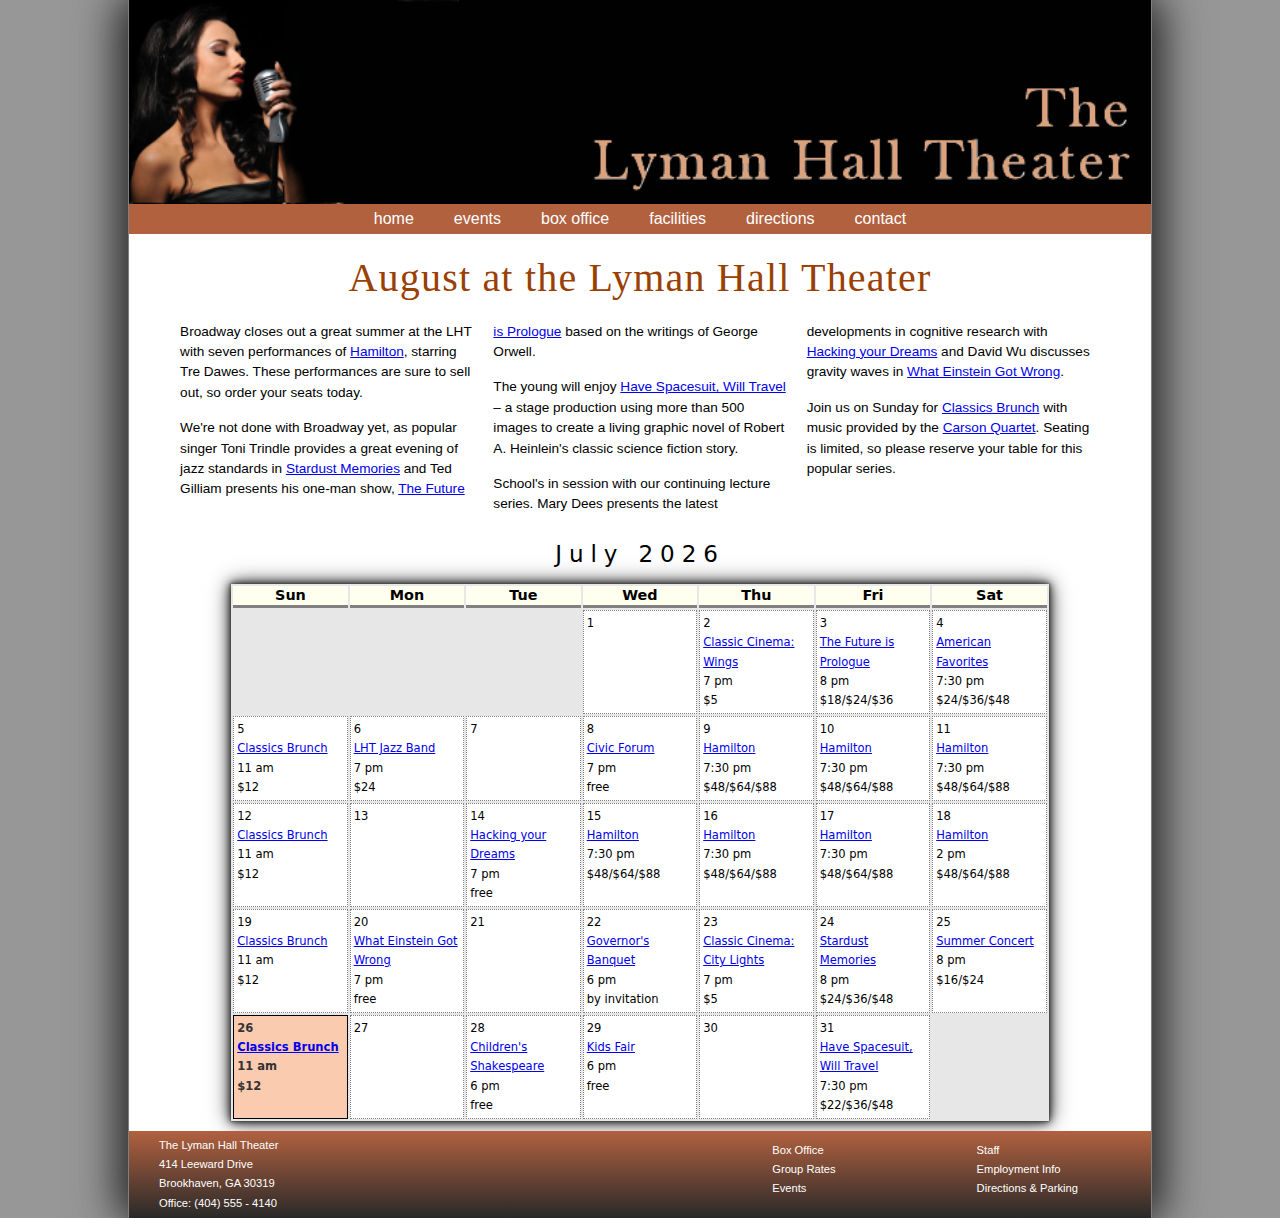
==== index.html @ fbce0e62 "finished" ====
<!DOCTYPE html>
<html>
<head>
   <!--
      New Perspectives on HTML5 and CSS3, 7th Edition
      Tutorial 10
      Tutorial Case

      Lyman Hall Theater August Schedule
      Author: 
      Date:   

      Filename:   lht_august.html

   -->

   <meta charset="utf-8" />
   <meta name="viewport" content="width=device-width, initial-scale=1" />
   <title>Lyman Hall Theater in August</title>
   <link href="./css/lht_base.css" rel="stylesheet" />
   <link href="./css/lht_layout.css" rel="stylesheet" /> 
   <link href="./css/lht_calendar.css" rel="stylesheet" />
   <script src="./js/lht_events.js" defer></script>
   <script src="./js/lht_calendar.js" defer></script>
</head>

<body>
   <header>
      <img src="./img/lht_logo.png" alt="The Lyman Hall Theater" id="logoimg" />
      <nav> <a id="navicon" href="#"><img src="./img/lht_navicon.png" alt="" /></a>
         <ul>
            <li><a href="#">home</a></li>
            <li><a href="#">events</a></li>
            <li><a href="#">box office</a></li>
            <li><a href="#">facilities</a></li>
            <li><a href="#">directions</a></li>
            <li><a href="#">contact</a></li>
         </ul>
      </nav>
   </header>
   
   <article>
      <h1>August at the Lyman Hall Theater</h1>   
      <section>
         <p>Broadway closes out a great summer at the LHT 
            with seven performances of <a href="#">Hamilton</a>, 
            starring Tre Dawes. These performances are sure to sell 
            out, so order your seats today.
         </p>
         <p>We're not done with Broadway yet, as popular singer 
            Toni Trindle provides a great evening of jazz 
            standards in <a href="#">Stardust Memories</a> and Ted Gilliam presents
            his one-man show, <a href="#">The Future is Prologue</a> based on the 
            writings of George Orwell.
         </p>      
         <p>The young will enjoy <a href="#">Have Spacesuit, Will Travel</a> &ndash; a stage 
            production using more than 500 images 
           to create a living graphic novel of Robert A. Heinlein's classic science fiction story.
         </p>
         <p>School's in session with our continuing lecture
            series. Mary Dees presents
            the latest developments in cognitive research with <a href="#">Hacking your
            Dreams</a> and David Wu discusses gravity waves in 
            <a href="#">What Einstein Got Wrong</a>.
         </p>
         <p>Join us on Sunday for <a href="#">Classics 
            Brunch</a> with music provided by the <a href="#">Carson Quartet</a>. Seating is limited, 
            so please reserve your table for this popular series.
         </p>       
      </section>
   </article>  
      
   <div id="calendar"></div>

   <footer>
      <nav>
         <ul>
            <li><a href="#">Staff</a></li>
            <li><a href="#">Employment Info</a></li>
            <li><a href="#">Directions &amp; Parking</a></li>
         </ul>
         <ul>
            <li><a href="#">Box Office</a></li>
            <li><a href="#">Group Rates</a></li>
            <li><a href="#">Events</a></li>
         </ul>            
      </nav>
      <section>
         The Lyman Hall Theater<br />
         414 Leeward Drive<br />
         Brookhaven, GA 30319<br />
         Office: (404) 555 - 4140
      </section>      
   </footer>

</body>

</html>
---- css/lht_base.css ----
@charset "utf-8";

/*
   New Perspectives on HTML5 and CSS3, 7th Edition
   Tutorial 10
   Tutorial Case
   
   Lyman Hall Theater Base Style Sheet
   
   Filename: lht_base.css

*/


/* Basic styles to be used with all devices and under all conditions */

article, aside, figcaption, figure,
footer, header, main, nav, section { 
   display: block;
}

address, article, aside, blockquote, body, cite, 
div, dl, dt, dd, em, figcaption, figure, footer, 
h1, h2, h3, h4, h5, h6, header, html, img, 
li, main, nav, nav a, ol, p, section, span, ul,
table, tr, td, th, col, colgroup {
   margin: 0;
   padding: 0;
   border: 0;
   font-size: 100%;
   background: transparent;
   -webkit-box-sizing: border-box;
   -moz-box-sizing: border-box;
   box-sizing: border-box;  
}


/* Set the default page element styles */

body {
   line-height: 1.2em;
}

ul, ol {
   list-style: none;
}

nav ul {
   list-style: none;
   list-style-image: none;
}

nav a {
   text-decoration: none;
}
---- css/lht_layout.css ----
@charset "utf-8";


/*
   New Perspectives on HTML5 and CSS3, 7th Edition
   Tutorial 10
   Tutorial Case

   Lyman Hall Theater Layout Style Sheet
  
   Filename:   lht_layout.css

*/


/* HTML and Body styles */

html {
   background: rgb(151, 151, 151);
   font-family: Verdana, Geneva, sans-serif;
   height: 100%;
}

body {
   background-color: white;
   box-shadow: rgb(51, 51, 51) 10px 0px 40px, rgb(51, 51, 51) -10px 0px 40px;
   border-left: 1px solid gray;
   border-right: 1px solid gray;
   min-height: 100%;   
   margin: 0px auto;
   min-width: 400px;
   max-width: 1024px;   
   width: 100%; 
}


/* Header styles */

header {
   background: rgb(178, 97, 63);
}

header img#logoimg {
   display: block;
   width: 100%;
}

/* Navigation list styles */

header nav ul {
   width: 100%;
}

header nav ul li {
   font-size: 1em;   
}

header nav ul li a {
   color: white;
   display: block;
   padding: 5px 20px;
   width: 100%;
}

header nav ul li a:hover {
   color: rgb(11, 12, 145);
}

a#navicon {
   display: none;
}

/* Article Styles */

article {
   width: 90%;
   margin: 20px auto;
}

article section {
   -moz-column-width: 260px;
   -webkit-column-width: 260px;   
   column-width: 260px;
   
   -moz-column-gap: 20px;
   -webkit-column-gap: 20px;
    column-gap: 20px;   
}

article h1 {
   color: rgb(154, 64, 3);
   font-family: "Times New Roman", Times,  serif;
   font-weight: normal;
   font-size: 2.5em;
   letter-spacing: 0.03em;
   line-height: 1.2em;
   margin-bottom: 20px;
   text-align: center;
}

article p {
   line-height: 1.5;
   margin-bottom: 15px;
   font-size: 0.85em;
}

article p em {
   color: rgb(154, 64, 3);
}



/* Calendar Style */

div#calendar {
   width: 80%;
   margin: 30px auto 10px;
}

/* Footer styles */   

footer {
   clear: both;
   color: white;    
   background: linear-gradient(to bottom, rgb(178, 97, 63), rgb(41, 41, 41));
   font-size: 0.7em;  
   font-style: normal;
   width: 100%;
}

footer nav ul, footer section {
   float: right;
   padding: 10px 30px;
   width: 20%;
}

footer section {
   float: left;
   padding: 5px 30px;
   width: 40%;
}

footer nav ul a {
   color: white;
}

footer nav ul a:hover {
   text-decoration: underline;
}

footer::after {
   display: table;
   content: "";
   clear: both;
}

/* ===============================
   Mobile Styles: 0px to 640px 
   ===============================
*/
@media only screen and (max-width: 640px) {

   
   a#navicon {
      display: block;
   }
   
   header nav {
      padding-bottom: 5px;
   }
   
   header nav ul {
      display: none;
   }
   
   header nav ul li {
      font-size: 1em;
      line-height: 1.3em;
      height: 1.3em;
   }
   
   a#navicon:hover+ul, header nav ul:hover {
      display: block;
   }
   
   header img#logoimg {
      width: 100%;
   }
   
   article h1 {
      font-size: 1.8em;
   }
   
   div#calendar {
      width: 100%;
      margin: 10px 0px;
   }   
   
   footer nav ul, footer section {
      font-size: 1.2em;
      width: 100%;
   }
}


/* =============================================
   Tablet and Desktop Styles: greater than 640px
   =============================================
*/
@media only screen and (min-width: 641px) {
    
   header nav ul {
      display: -webkit-flex;
      display: flex;
      -webkit-flex-flow: row nowrap;
      flex-flow: row nowrap;
      -webkit-justify-content: center;
      justify-content: center;
   }
   
   header nav ul li {
      -webkit-flex: 0 1 auto;
      flex: 0 1 auto;
   }
}
---- css/lht_calendar.css ----
@charset "utf-8";


/*
   New Perspectives on HTML5 and CSS3, 7th Edition
   Tutorial 10
   Tutorial Case

   Lyman Hall Theater Calendar Table style sheet

   Filename: lht_calendar.css

*/


#calendar_table {
   background-color: rgb(231, 231, 231);  
   font-size: 0.9em; 
   font-family: "Lucida Grande", "Lucida Sans Unicode", "Lucida Sans", "DejaVu Sans", Verdana, sans-serif;
   width: 100%;

   box-shadow: rgb(51, 51, 51) 0px 0px 1px,
               rgb(51, 51, 51) 0px 0px 5px, 
               rgb(51, 51, 51) 0px 0px 10px,
               rgb(51, 51, 51) 0px 0px 20px;               
}

#calendar_table caption {
   caption-side: top; 
   text-align: center;
   padding-bottom: 20px; 
   font-size: 1.6em; 
   letter-spacing: 0.3em;
}

.calendar_weekdays {
   background-color: ivory;
   width: 14.28%; 
   font-size: 1em; 
   border-bottom: 3px solid gray;
}

.calendar_dates {
   text-align: left; 
   vertical-align: top;
   font-size: 0.8em;
   padding: 3px;
   border: 1px dotted gray;
   background-color: white;
   height: 60px;
}

#calendar_today {
   font-weight: bold; 
   color: rgb(51, 51, 51);
   background-color: rgb(251, 203, 176);
   border: 1px solid black;
}
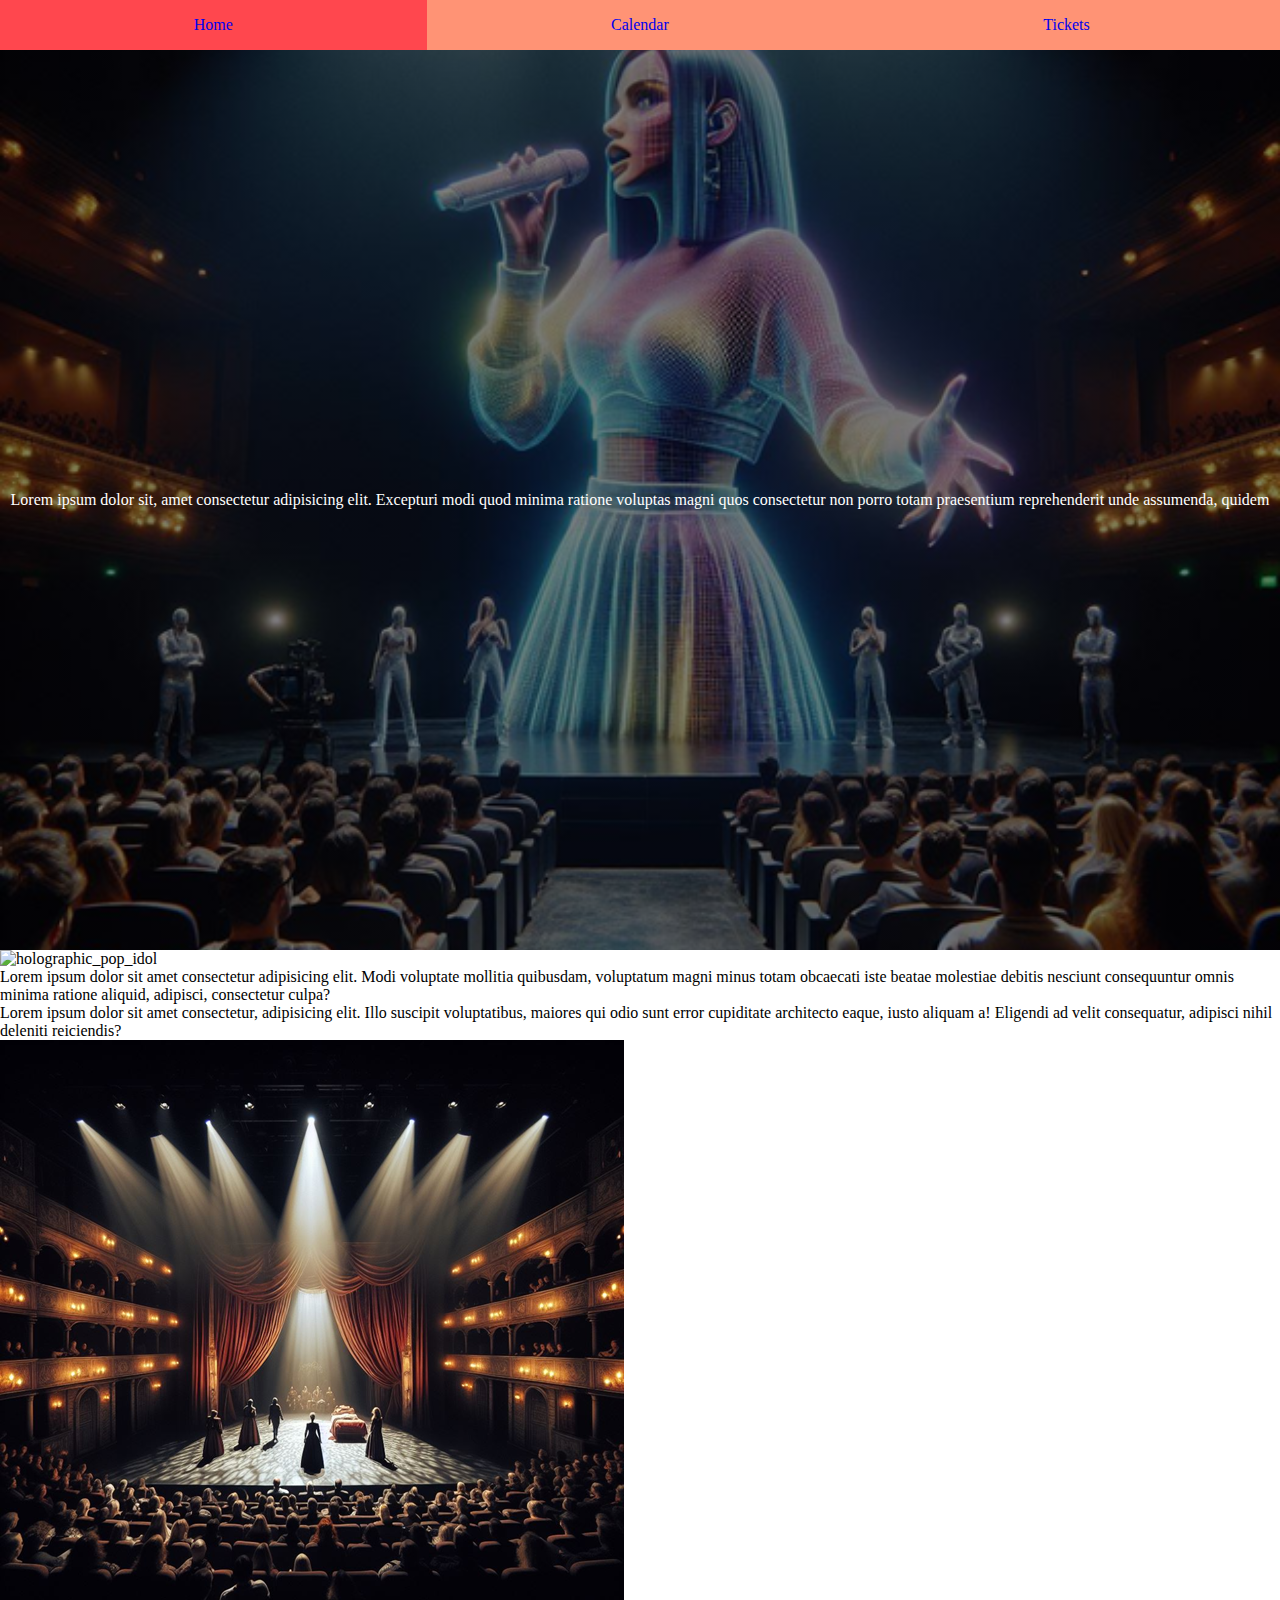
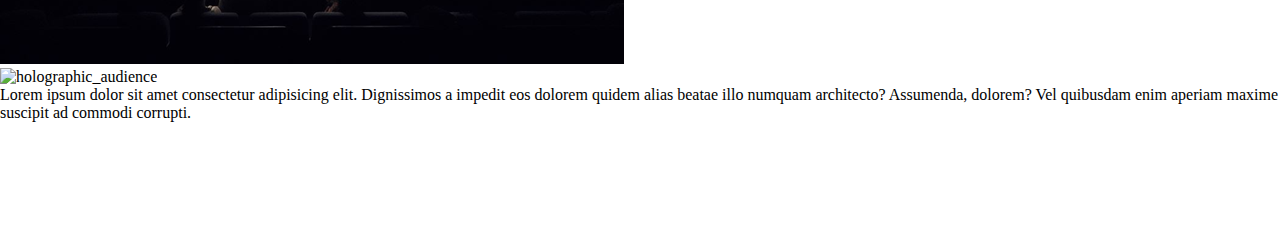
==== commit 2bfce361: "moved files to proper position" ====
--- a/index.html
+++ b/index.html
@@ -1,98 +1,49 @@
 <!DOCTYPE html>
-<html>
+<html lang="en">
 <head>
-   <!--
-      New Perspectives on HTML5 and CSS3, 7th Edition
-      Tutorial 10
-      Tutorial Case
+    <meta charset="UTF-8">
+    <meta name="viewport" content="width=device-width, initial-scale=1.0">
+    <title>Show of shows</title> <!--Not a night of nights reference. Probably. -Thomas-->
+<!--file managment done by christian smith-->
 
-      Lyman Hall Theater August Schedule
-      Author: 
-      Date:   
+<link rel="stylesheet" href="css/reset.css">
+<link href="./css/layout.css" rel="stylesheet"/>
+<link href="./css/landing.css" rel="stylesheet"/>
 
-      Filename:   lht_august.html
-
-   -->
-
-   <meta charset="utf-8" />
-   <meta name="viewport" content="width=device-width, initial-scale=1" />
-   <title>Lyman Hall Theater in August</title>
-   <link href="./css/lht_base.css" rel="stylesheet" />
-   <link href="./css/lht_layout.css" rel="stylesheet" /> 
-   <link href="./css/lht_calendar.css" rel="stylesheet" />
-   <script src="./js/lht_events.js" defer></script>
-   <script src="./js/lht_calendar.js" defer></script>
 </head>
-
 <body>
-   <header>
-      <img src="./img/lht_logo.png" alt="The Lyman Hall Theater" id="logoimg" />
-      <nav> <a id="navicon" href="#"><img src="./img/lht_navicon.png" alt="" /></a>
-         <ul>
-            <li><a href="#">home</a></li>
-            <li><a href="#">events</a></li>
-            <li><a href="#">box office</a></li>
-            <li><a href="#">facilities</a></li>
-            <li><a href="#">directions</a></li>
-            <li><a href="#">contact</a></li>
-         </ul>
-      </nav>
-   </header>
-   
-   <article>
-      <h1>August at the Lyman Hall Theater</h1>   
-      <section>
-         <p>Broadway closes out a great summer at the LHT 
-            with seven performances of <a href="#">Hamilton</a>, 
-            starring Tre Dawes. These performances are sure to sell 
-            out, so order your seats today.
-         </p>
-         <p>We're not done with Broadway yet, as popular singer 
-            Toni Trindle provides a great evening of jazz 
-            standards in <a href="#">Stardust Memories</a> and Ted Gilliam presents
-            his one-man show, <a href="#">The Future is Prologue</a> based on the 
-            writings of George Orwell.
-         </p>      
-         <p>The young will enjoy <a href="#">Have Spacesuit, Will Travel</a> &ndash; a stage 
-            production using more than 500 images 
-           to create a living graphic novel of Robert A. Heinlein's classic science fiction story.
-         </p>
-         <p>School's in session with our continuing lecture
-            series. Mary Dees presents
-            the latest developments in cognitive research with <a href="#">Hacking your
-            Dreams</a> and David Wu discusses gravity waves in 
-            <a href="#">What Einstein Got Wrong</a>.
-         </p>
-         <p>Join us on Sunday for <a href="#">Classics 
-            Brunch</a> with music provided by the <a href="#">Carson Quartet</a>. Seating is limited, 
-            so please reserve your table for this popular series.
-         </p>       
-      </section>
-   </article>  
-      
-   <div id="calendar"></div>
-
-   <footer>
-      <nav>
-         <ul>
-            <li><a href="#">Staff</a></li>
-            <li><a href="#">Employment Info</a></li>
-            <li><a href="#">Directions &amp; Parking</a></li>
-         </ul>
-         <ul>
-            <li><a href="#">Box Office</a></li>
-            <li><a href="#">Group Rates</a></li>
-            <li><a href="#">Events</a></li>
-         </ul>            
-      </nav>
-      <section>
-         The Lyman Hall Theater<br />
-         414 Leeward Drive<br />
-         Brookhaven, GA 30319<br />
-         Office: (404) 555 - 4140
-      </section>      
-   </footer>
-
+    <header>
+        <nav class="navigation">
+            <ul>
+                <li><a href="./">Home</a></li>
+                <li><a href="./html/calendar.html">Calendar</a></li>
+                <li><a href="./html/tickets.html">Tickets</a></li>
+            </ul>
+        </nav>
+    </header>
+    <div class="hero">
+        Lorem ipsum dolor sit, amet consectetur adipisicing elit. Excepturi modi quod minima ratione voluptas magni quos consectetur non porro totam praesentium reprehenderit unde assumenda, quidem hic eos architecto officia quia?
+    </div>
+    <div>
+    <div class="half">
+        <img src="png/holographic_pop_idol.png" alt="holographic_pop_idol" />
+    </div>
+    <div class="half">
+        Lorem ipsum dolor sit amet consectetur adipisicing elit. Modi voluptate mollitia quibusdam, voluptatum magni minus totam obcaecati iste beatae molestiae debitis nesciunt consequuntur omnis minima ratione aliquid, adipisci, consectetur culpa?
+    </div></div>
+    <div>
+    <div class="half">
+        Lorem ipsum dolor sit amet consectetur, adipisicing elit. Illo suscipit voluptatibus, maiores qui odio sunt error cupiditate architecto eaque, iusto aliquam a! Eligendi ad velit consequatur, adipisci nihil deleniti reiciendis?
+    </div>
+    <div class="half">
+        <img src="png/opera.png" alt="opera">
+    </div></div>
+    <div>
+    <div class="half">
+        <img src="png/holographic_audience.png" alt="holographic_audience">
+    </div>
+    <div class="half">
+        Lorem ipsum dolor sit amet consectetur adipisicing elit. Dignissimos a impedit eos dolorem quidem alias beatae illo numquam architecto? Assumenda, dolorem? Vel quibusdam enim aperiam maxime suscipit ad commodi corrupti.
+    </div></div>
 </body>
-
 </html>--- a/css/layout.css
+++ b/css/layout.css
@@ -0,0 +1,41 @@
+/*done by christian smith with the help of Thomas*/
+html {
+    width: 100%;
+    box-sizing: border-box;
+}
+
+nav {
+    line-height: 50px;
+}
+
+nav ul {
+    list-style: none;
+}
+
+nav li {
+    float: left;
+    width: 33.33%;
+    text-align: center;
+}
+
+nav a {
+    display: block;
+    background-color: #FF9375;
+    text-decoration: none;
+}
+
+nav ul::after {
+    clear: both;
+    content: "";
+    display: table;
+}
+
+nav a:hover {
+    background-color: #FF474E;
+}
+
+footer {
+    clear: left;
+    background-color: #D0D0B3;
+    text-align: center;
+}--- a/css/landing.css
+++ b/css/landing.css
@@ -0,0 +1,25 @@
+/* CSS done by Thomas Lowe with help by christian*/
+
+.hero {
+    height: 100vh;
+    width: 100%;
+    text-align: center;
+    line-height: 100vh;
+    background: linear-gradient(rgba(0, 0, 0, 0.5), rgba(0, 0, 0, 0.5)), center/cover no-repeat url("../png/full_stage.png");
+    color: white;
+}
+
+.left {
+    width: 50%;
+    float: left;
+    clear: both;
+    box-sizing: border-box;
+    padding: 6.25%;
+}
+
+.right {
+    width: 50%;
+    float: left;
+    box-sizing: border-box;
+    padding: 6.25%;
+}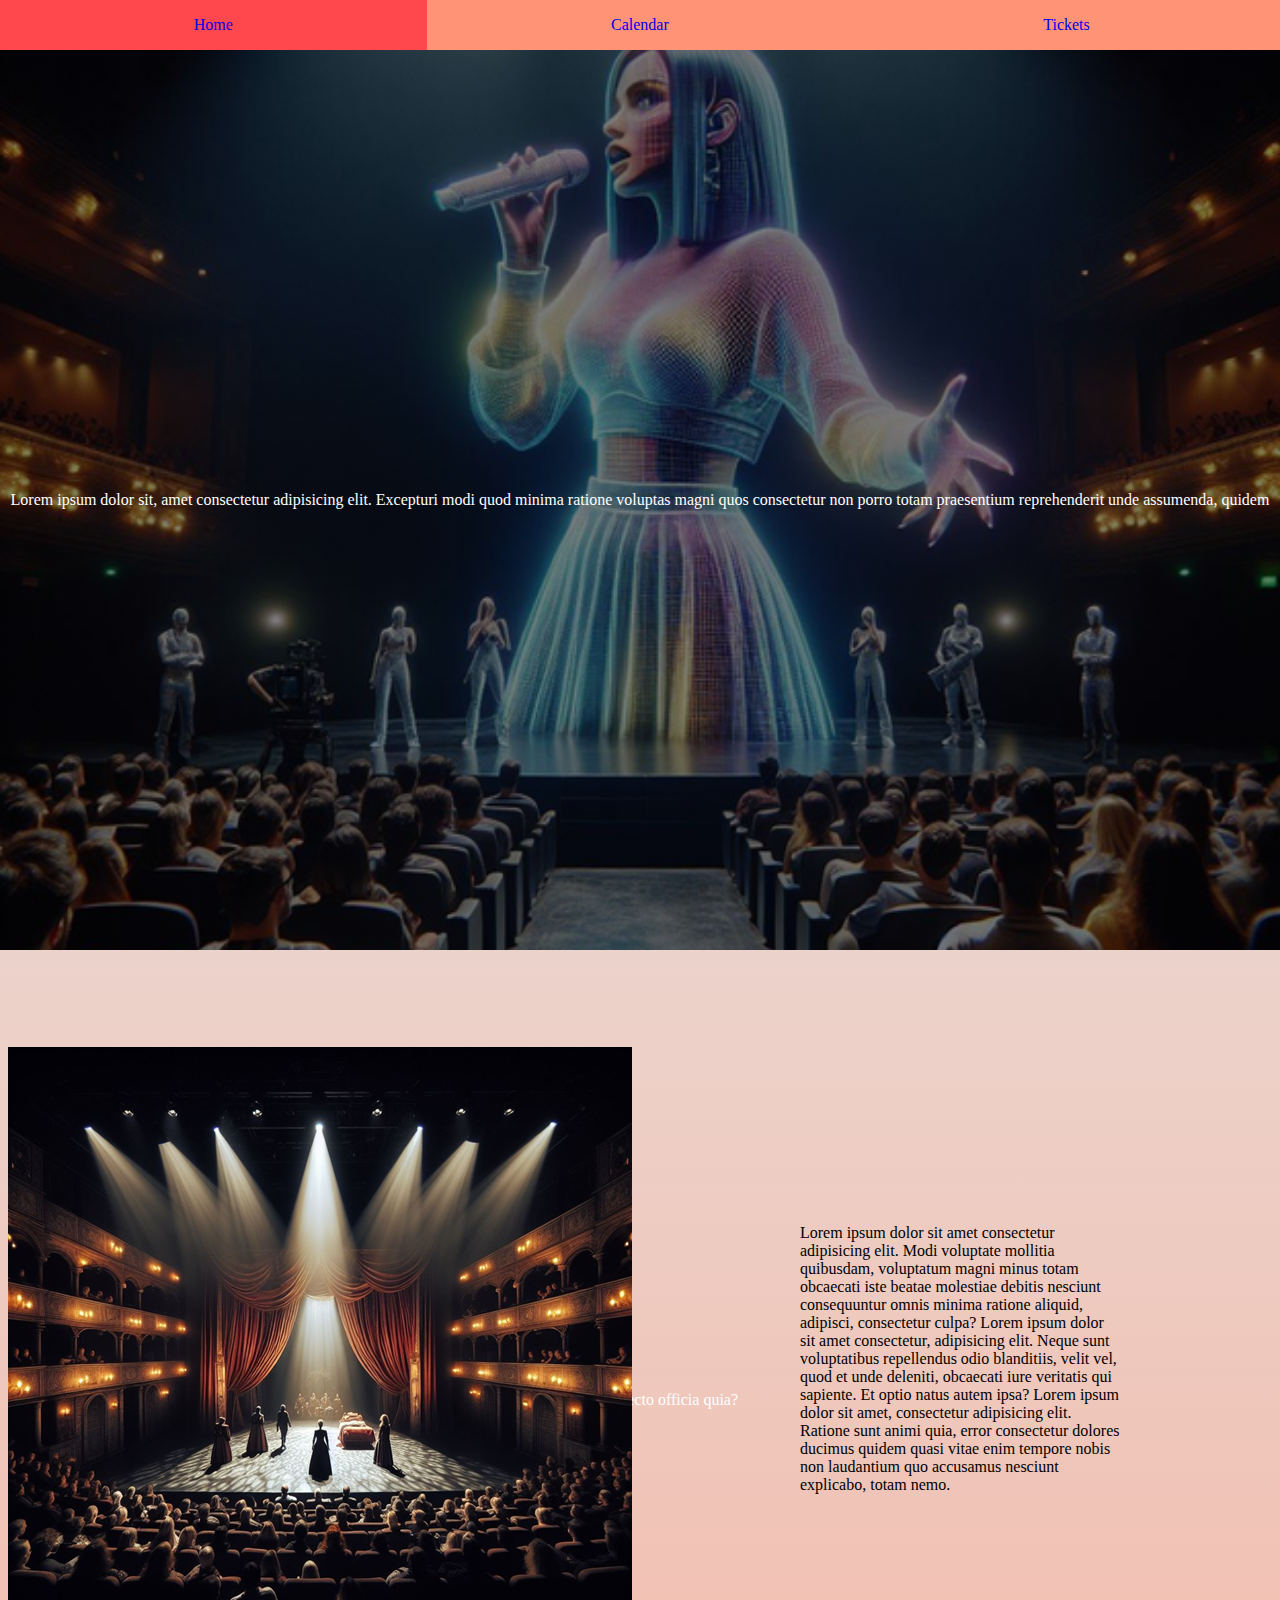
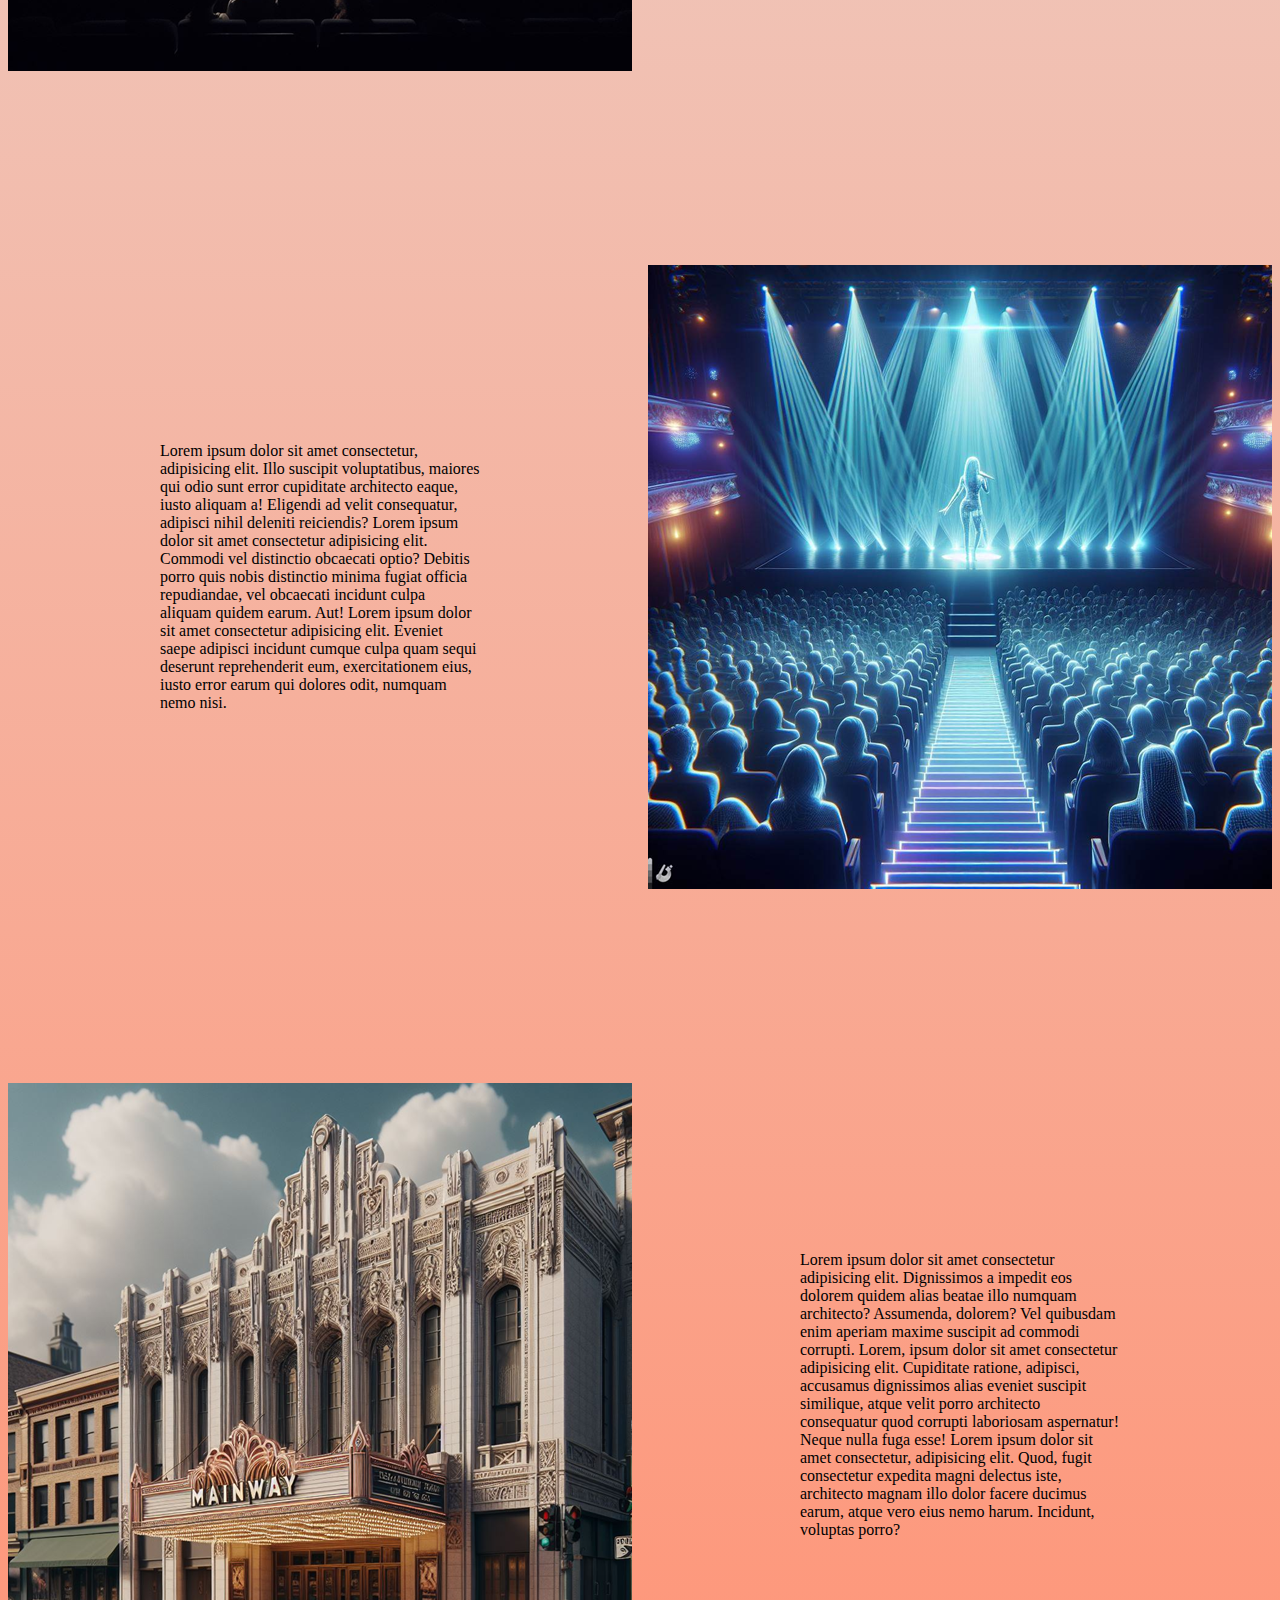
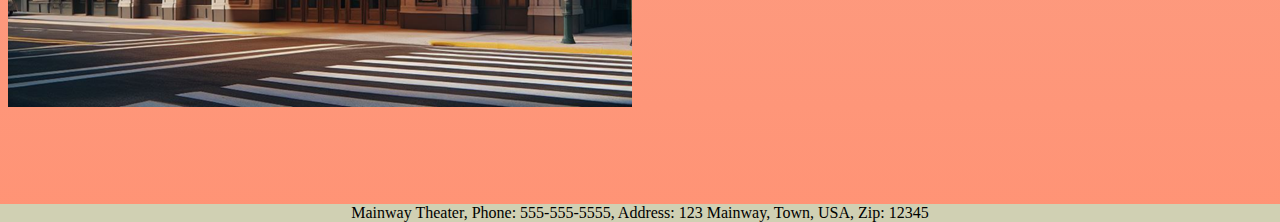
==== commit a4af0f42: "unscrewed the landing page" ====
--- a/index.html
+++ b/index.html
@@ -24,26 +24,35 @@
     <div class="hero">
         Lorem ipsum dolor sit, amet consectetur adipisicing elit. Excepturi modi quod minima ratione voluptas magni quos consectetur non porro totam praesentium reprehenderit unde assumenda, quidem hic eos architecto officia quia?
     </div>
-    <div>
-    <div class="half">
-        <img src="png/holographic_pop_idol.png" alt="holographic_pop_idol" />
+    <div class="row">
+    <div class="left">
+        <img src="png/opera.png" alt="opera" />
     </div>
-    <div class="half">
-        Lorem ipsum dolor sit amet consectetur adipisicing elit. Modi voluptate mollitia quibusdam, voluptatum magni minus totam obcaecati iste beatae molestiae debitis nesciunt consequuntur omnis minima ratione aliquid, adipisci, consectetur culpa?
+    <div class="right">
+        <p>Lorem ipsum dolor sit amet consectetur adipisicing elit. Modi voluptate mollitia quibusdam, voluptatum magni minus totam obcaecati iste beatae molestiae debitis nesciunt consequuntur omnis minima ratione aliquid, adipisci, consectetur culpa?
+        Lorem ipsum dolor sit amet consectetur, adipisicing elit. Neque sunt voluptatibus repellendus odio blanditiis, velit vel, quod et unde deleniti, obcaecati iure veritatis qui sapiente. Et optio natus autem ipsa?
+        Lorem ipsum dolor sit amet, consectetur adipisicing elit. Ratione sunt animi quia, error consectetur dolores ducimus quidem quasi vitae enim tempore nobis non laudantium quo accusamus nesciunt explicabo, totam nemo.</p>
     </div></div>
-    <div>
-    <div class="half">
-        Lorem ipsum dolor sit amet consectetur, adipisicing elit. Illo suscipit voluptatibus, maiores qui odio sunt error cupiditate architecto eaque, iusto aliquam a! Eligendi ad velit consequatur, adipisci nihil deleniti reiciendis?
+    <div class="row">
+    <div class="left">
+        <p>Lorem ipsum dolor sit amet consectetur, adipisicing elit. Illo suscipit voluptatibus, maiores qui odio sunt error cupiditate architecto eaque, iusto aliquam a! Eligendi ad velit consequatur, adipisci nihil deleniti reiciendis?
+        Lorem ipsum dolor sit amet consectetur adipisicing elit. Commodi vel distinctio obcaecati optio? Debitis porro quis nobis distinctio minima fugiat officia repudiandae, vel obcaecati incidunt culpa aliquam quidem earum. Aut!
+        Lorem ipsum dolor sit amet consectetur adipisicing elit. Eveniet saepe adipisci incidunt cumque culpa quam sequi deserunt reprehenderit eum, exercitationem eius, iusto error earum qui dolores odit, numquam nemo nisi.</p>
     </div>
-    <div class="half">
-        <img src="png/opera.png" alt="opera">
+    <div class="right">
+        <img src="png/retro_stage.png" alt="retro stage">
     </div></div>
-    <div>
-    <div class="half">
-        <img src="png/holographic_audience.png" alt="holographic_audience">
+    <div class="row">
+    <div class="left">
+        <img src="png/theater.png" alt="theater">
     </div>
-    <div class="half">
-        Lorem ipsum dolor sit amet consectetur adipisicing elit. Dignissimos a impedit eos dolorem quidem alias beatae illo numquam architecto? Assumenda, dolorem? Vel quibusdam enim aperiam maxime suscipit ad commodi corrupti.
+    <div class="right">
+      <p>Lorem ipsum dolor sit amet consectetur adipisicing elit. Dignissimos a impedit eos dolorem quidem alias beatae illo numquam architecto? Assumenda, dolorem? Vel quibusdam enim aperiam maxime suscipit ad commodi corrupti.
+        Lorem, ipsum dolor sit amet consectetur adipisicing elit. Cupiditate ratione, adipisci, accusamus dignissimos alias eveniet suscipit similique, atque velit porro architecto consequatur quod corrupti laboriosam aspernatur! Neque nulla fuga esse!
+        Lorem ipsum dolor sit amet consectetur, adipisicing elit. Quod, fugit consectetur expedita magni delectus iste, architecto magnam illo dolor facere ducimus earum, atque vero eius nemo harum. Incidunt, voluptas porro?</p>
     </div></div>
+    <footer>
+      Mainway Theater, Phone: 555-555-5555, Address: 123 Mainway, Town, USA, Zip: 12345
+    </footer>
 </body>
 </html>--- a/css/landing.css
+++ b/css/landing.css
@@ -1,4 +1,8 @@
 /* CSS done by Thomas Lowe with help by christian*/
+
+body {
+    background: linear-gradient(180deg, #E4EBEC, #FF9375);
+}
 
 .hero {
     height: 100vh;
@@ -9,12 +13,24 @@
     color: white;
 }
 
+.row {
+    height: 817.88px;
+}
+
+.row::after {
+    clear: both;
+    content: "";
+    display: table;
+}
+
 .left {
     width: 50%;
     float: left;
     clear: both;
     box-sizing: border-box;
     padding: 6.25%;
+    height: 100%;
+    position: relative;
 }
 
 .right {
@@ -22,4 +38,14 @@
     float: left;
     box-sizing: border-box;
     padding: 6.25%;
+    height: 100%;
+    position: relative;
+}
+
+.left *, .right * {
+    position: absolute;
+    top: 50%;
+    left: 50%;
+    -ms-transform: translate(-50%, -50%);
+    transform: translate(-50%, -50%);
 }